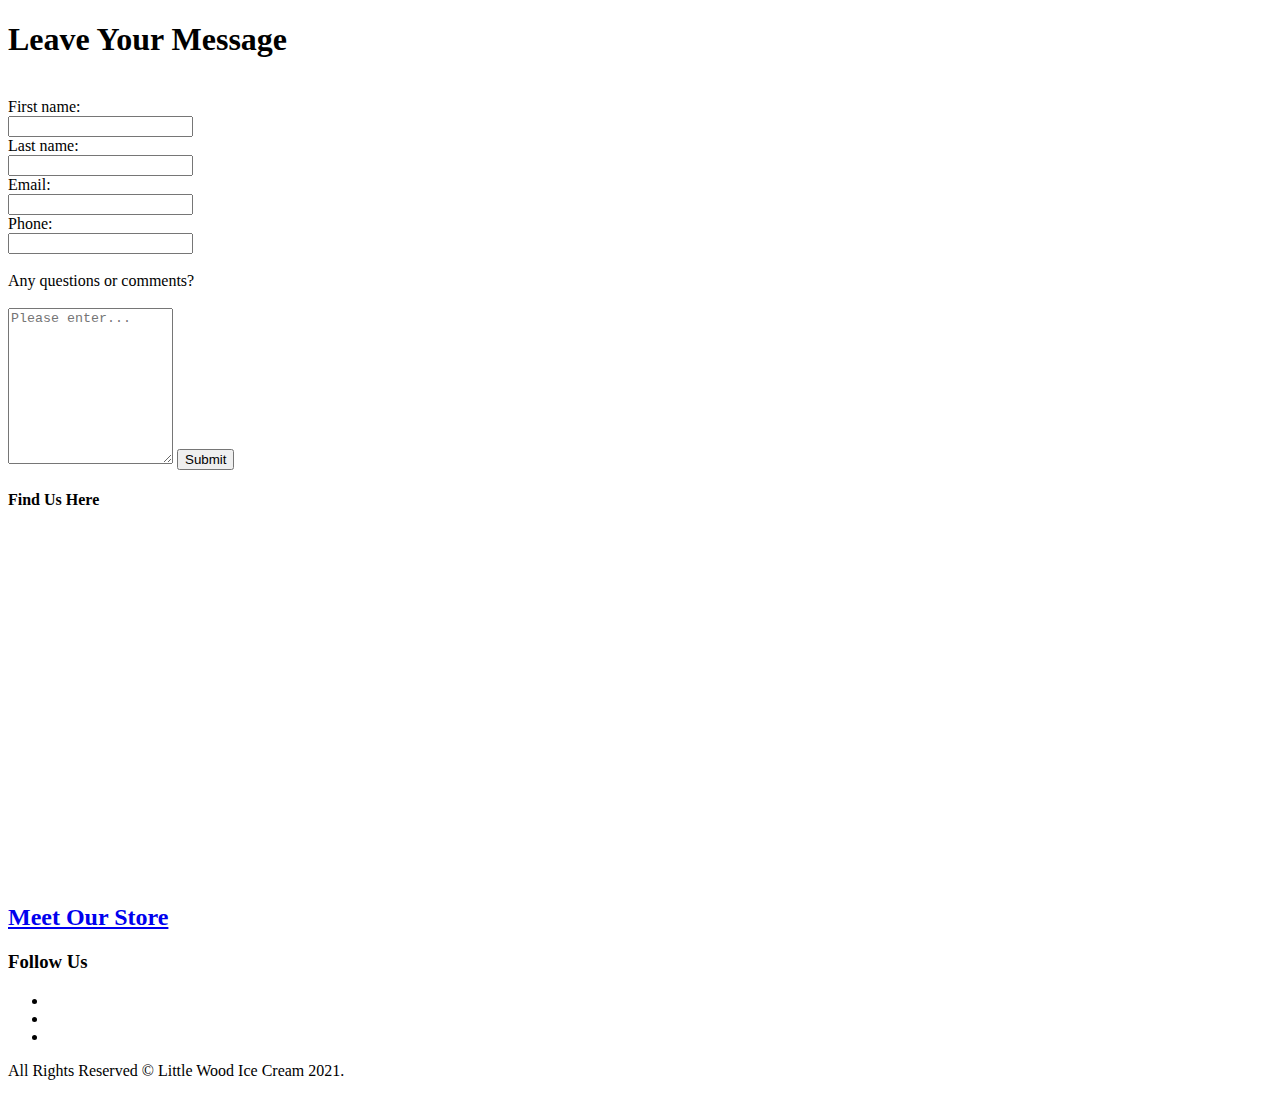
==== html/contact.html @ 94044df5 "adds image" ====
<!DOCTYPE html>
<html lang="en">
<head>
    <meta charset="UTF-8">
    <meta http-equiv="X-UA-Compatible" content="IE=edge">
    <meta name="viewport" content="width=device-width, initial-scale=1.0">
    <title>Contact</title>
     <!-- font -->
  <link rel="preconnect" href="https://fonts.googleapis.com">
  <link rel="preconnect" href="https://fonts.gstatic.com" crossorigin>
  <link href="https://fonts.googleapis.com/css2?family=Lato&display=swap" rel="stylesheet">
   <!-- css -->
  <link rel="stylesheet" href="css/main.css">
</head>
<body>
    <header>

    </header>
    <!-- form -->
	<main class="contactpage">
		<form>
			<section class="header">
				<h1>Leave Your Message</h1>
			</section>
			<!-- personal infomation -->
			<section class="basics"><br>
				<label for="fname">First name:</label><br>
				<input type="text" id="fname" name="fname"><br>
				<label for="lname">Last name:</label><br>
				<input type="text" id="lname" name="lname">
				<br><label for="email">Email:</label><br>
				<input type="text" id="email" name="email"><br>
				<label for="phone">Phone:</label><br>
				<input type="tel" id="phone" name="phone">
			</section>
			
			<br><label for="question">Any questions or comments?</label><br><br>
			<textarea id="question" name="question" cols="18" rows="10" placeholder="Please enter..."></textarea>
			<!-- button -->
            <input type="submit" class="submit">
        </main>

        <article class="googlemap">
            <!-- google map-->
            <section class="maps">
                <h4>Find Us Here</h4>
                <iframe src="https://www.google.com/maps/embed?pb=!1m18!1m12!1m3!1d22429.974151896025!2d-75.77190982255873!3d45.35392383670256!2m3!1f0!2f0!3f0!3m2!1i1024!2i768!4f13.1!3m3!1m2!1s0x4cce07191b4a27ad%3A0xc49d2400f64d7095!2sAlgonquin%20College%20-%20Horticulture%20Gardens!5e0!3m2!1sen!2ssg!4v1629187533747!5m2!1sen!2ssg" width="300" height="350" style="border:0;" allowfullscreen="" loading="lazy"></iframe>
            </section>
        <!-- social media -->
        <section class="social">
			<a href="tel:111-222-3333">
				<h2>Meet Our Store</h2>
			</a>
			<h3>Follow Us</h3>
			<ul>
                <li>
                  <a href="#">
                    <i class="im im-instagram"></i>
                  </a>
                </li>
                <li>
                  <a href="#">
                    <i class="im im-facebook"></i>
                  </a>
                </li>
                <li>
                  <a href="#">
                    <i class="im im-wechat"></i>
                  </a>
                </li>
              </ul>

		</section>

		
	</article>

	<footer>
		<p>All Rights Reserved &copy; Little Wood Ice Cream 2021.</p>
	</footer>

</body>
</html>
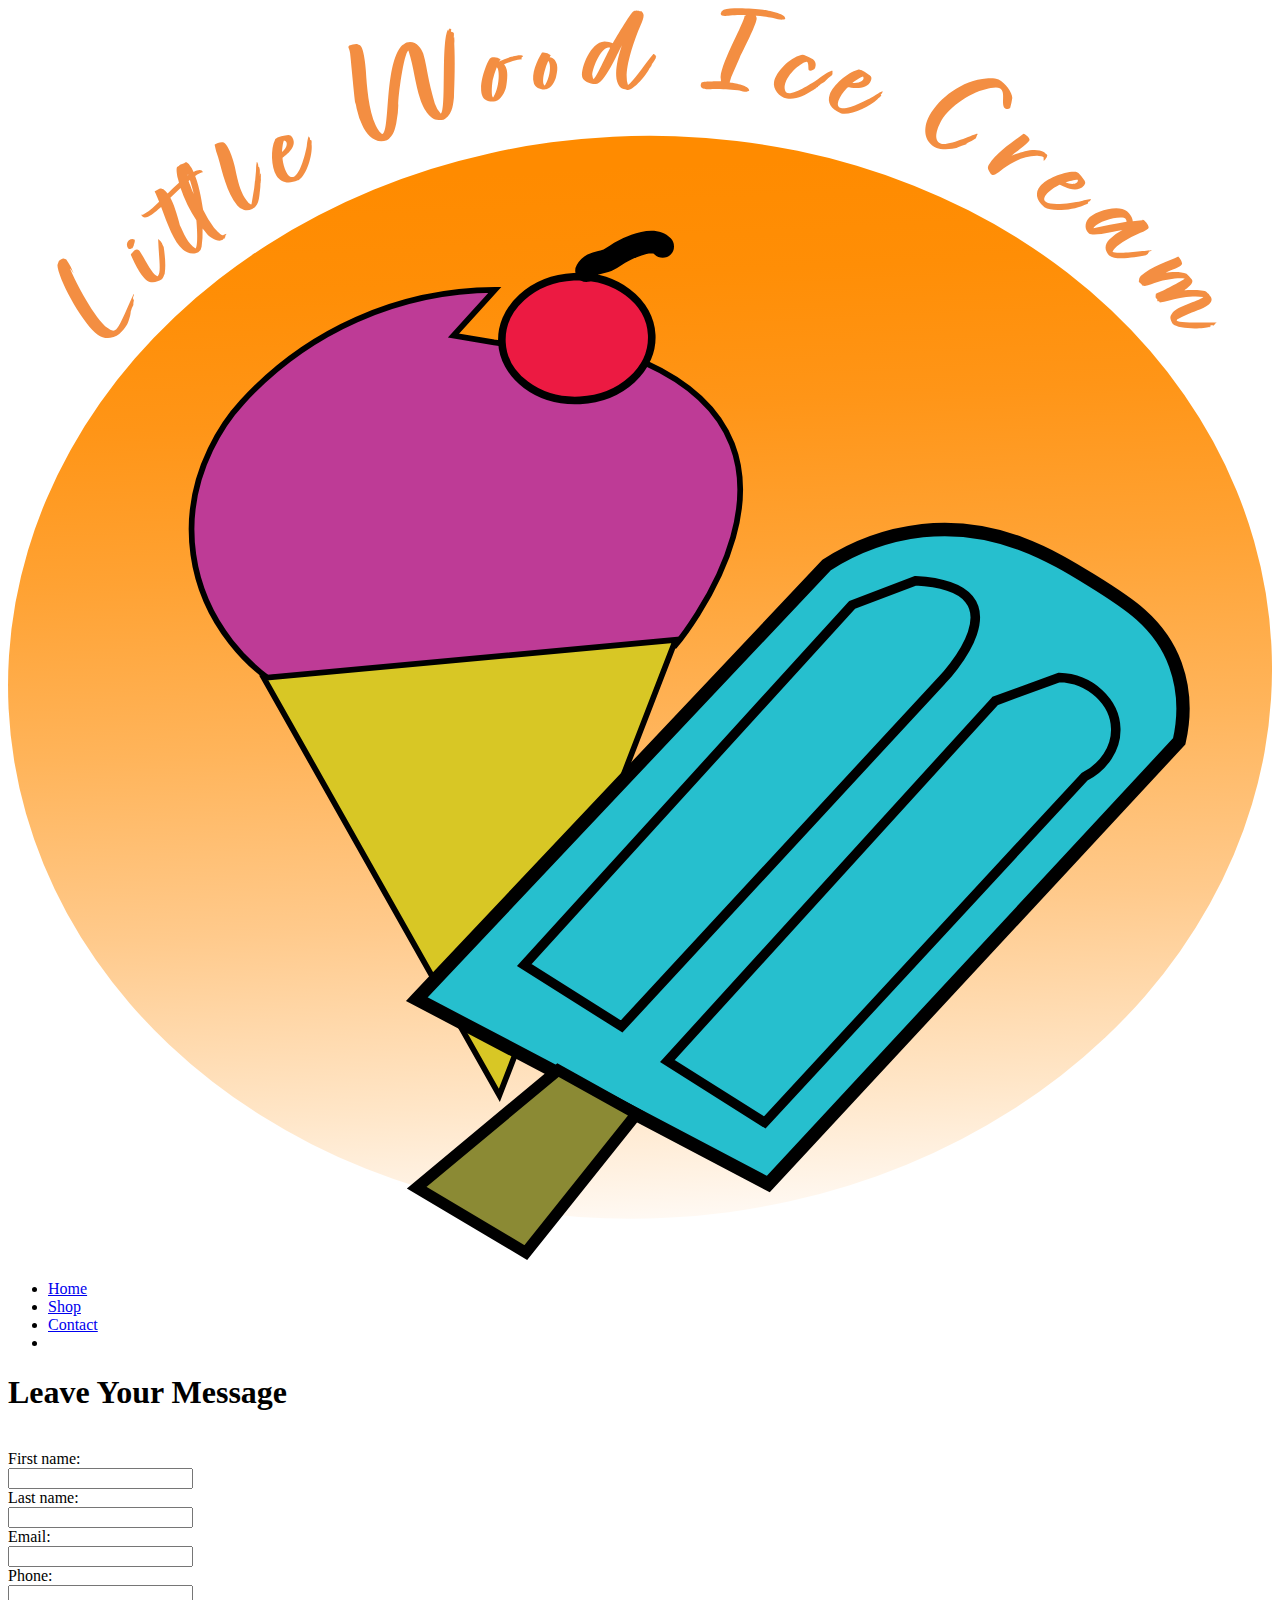
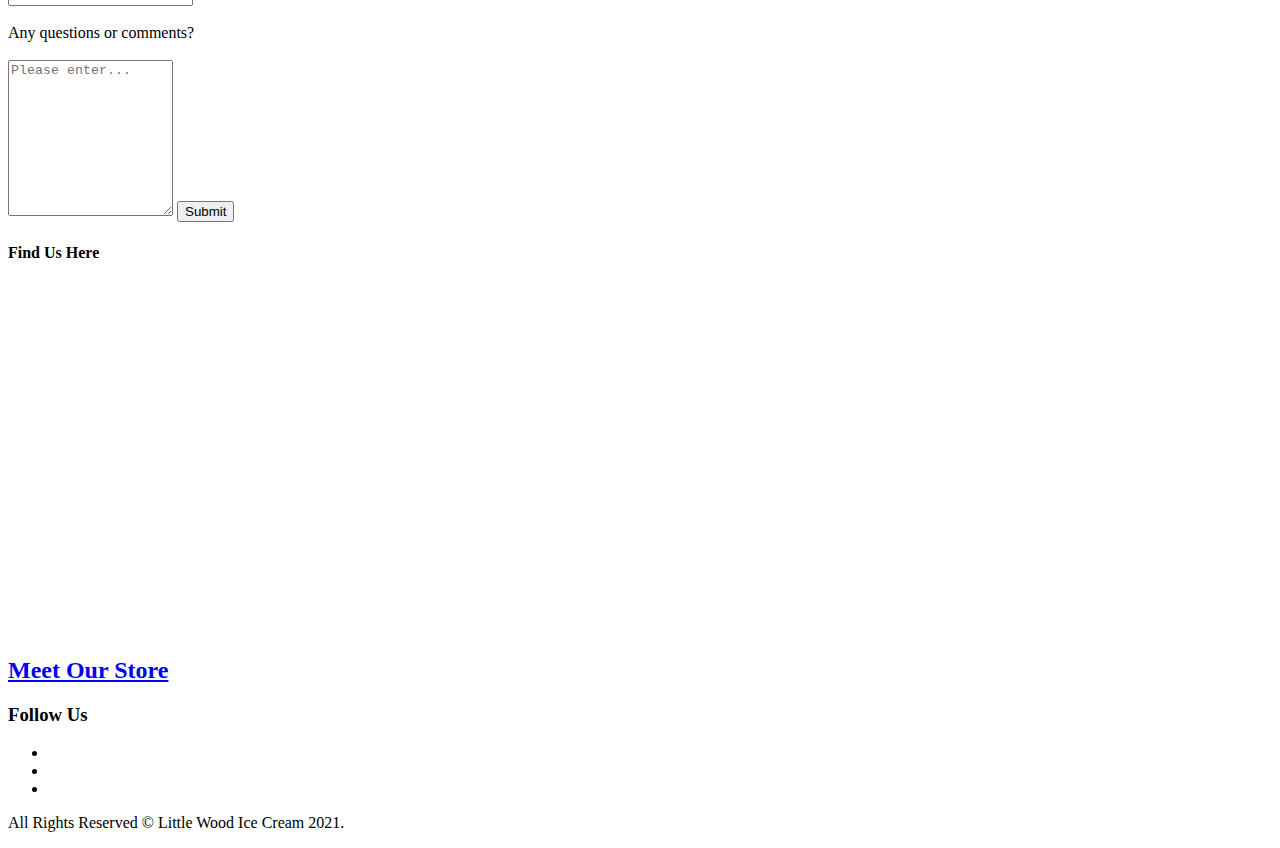
==== commit b54e5158: "finish home" ====
--- a/html/contact.html
+++ b/html/contact.html
@@ -13,8 +13,21 @@
   <link rel="stylesheet" href="css/main.css">
 </head>
 <body>
-    <header>
-
+    <!-- header -->
+    <header class="headerstyle">
+        <section class="headerback">
+            <nav class="navigation">
+                <img class="logo" src="../logo.svg" alt="logo">
+                <ul class="list">
+                  <li class="home"><a href="../index.html">Home</a></li>
+                  <li class="shop"><a href="./shop.html">Shop</li>
+                  <li><a href="./contact.html">Contact</a></li> 
+                  <li class="search">
+                    <a href="#"><i class="im im-magnifier" style="color:#F0EEEB;"></i></a>     
+                </li>  
+                </ul>
+              </nav>
+        </section>
     </header>
     <!-- form -->
 	<main class="contactpage">
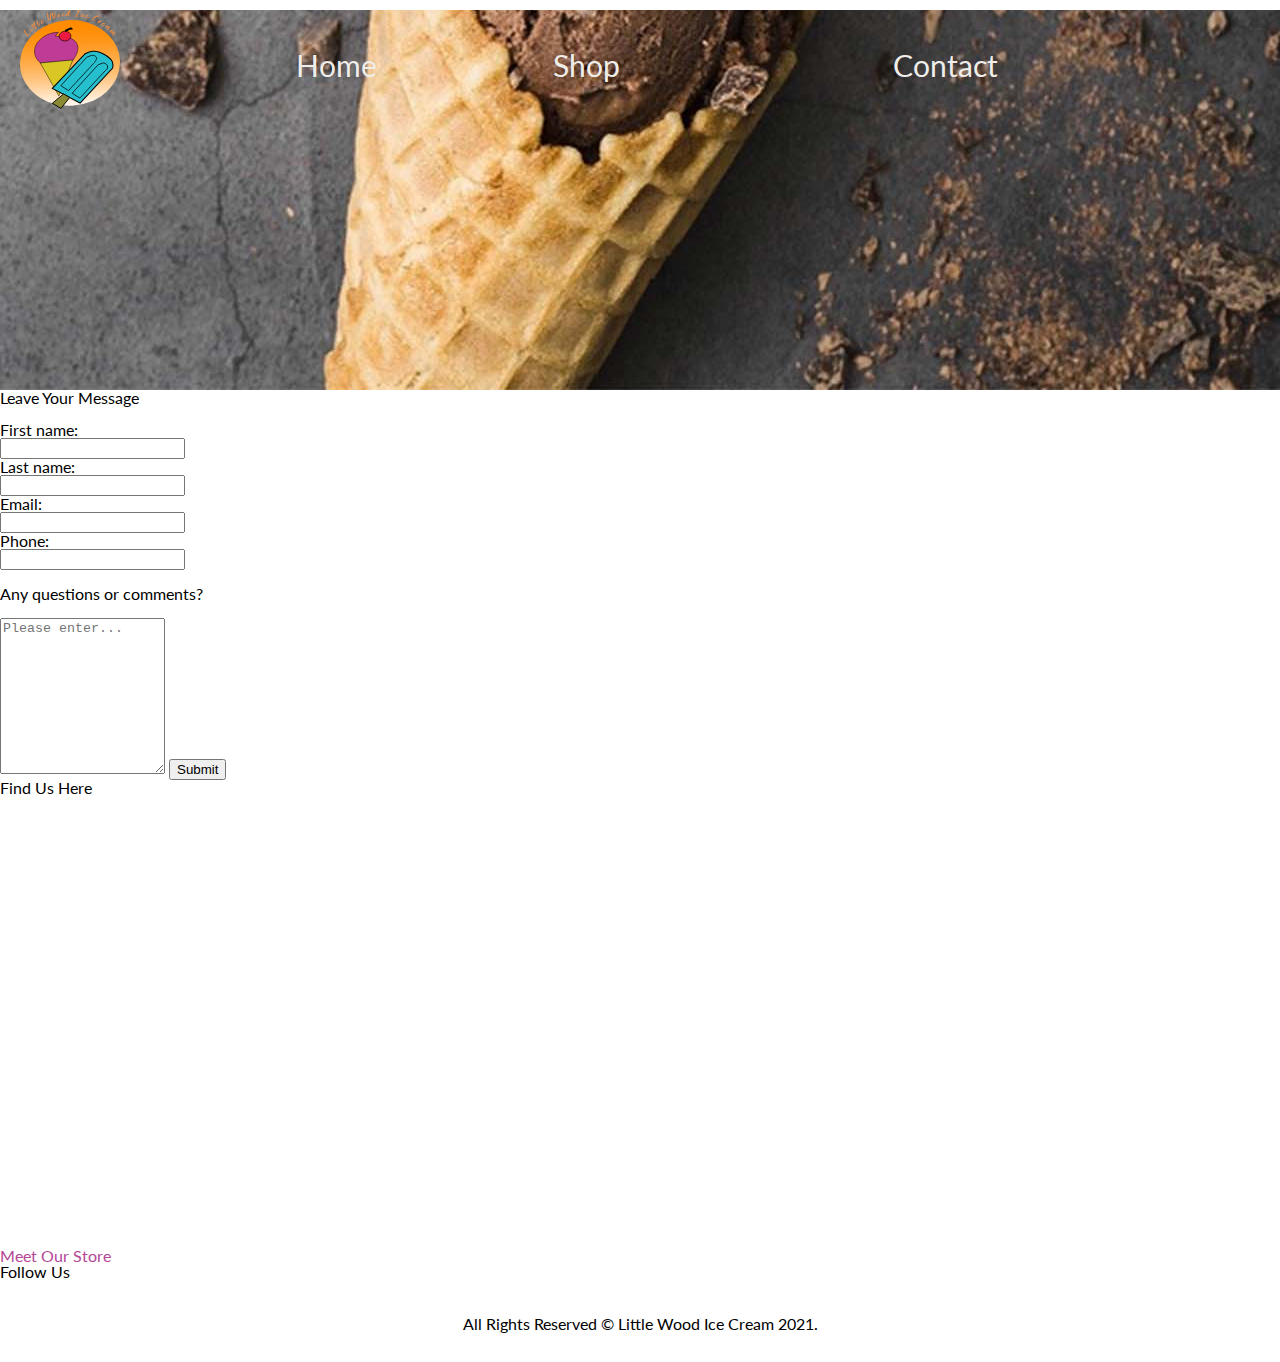
==== commit 053b9744: "adds shop css" ====
--- a/html/contact.html
+++ b/html/contact.html
@@ -10,7 +10,7 @@
   <link rel="preconnect" href="https://fonts.gstatic.com" crossorigin>
   <link href="https://fonts.googleapis.com/css2?family=Lato&display=swap" rel="stylesheet">
    <!-- css -->
-  <link rel="stylesheet" href="css/main.css">
+  <link rel="stylesheet" href="../css/main.css">
 </head>
 <body>
     <!-- header -->
@@ -57,31 +57,31 @@
             <!-- google map-->
             <section class="maps">
                 <h4>Find Us Here</h4>
-                <iframe src="https://www.google.com/maps/embed?pb=!1m18!1m12!1m3!1d22429.974151896025!2d-75.77190982255873!3d45.35392383670256!2m3!1f0!2f0!3f0!3m2!1i1024!2i768!4f13.1!3m3!1m2!1s0x4cce07191b4a27ad%3A0xc49d2400f64d7095!2sAlgonquin%20College%20-%20Horticulture%20Gardens!5e0!3m2!1sen!2ssg!4v1629187533747!5m2!1sen!2ssg" width="300" height="350" style="border:0;" allowfullscreen="" loading="lazy"></iframe>
+                <iframe src="https://www.google.com/maps/embed?pb=!1m18!1m12!1m3!1d2804.1056334628956!2d-75.75331064906827!3d45.34667987899723!2m3!1f0!2f0!3f0!3m2!1i1024!2i768!4f13.1!3m3!1m2!1s0x4cce071ba29d6f6f%3A0x86ee1a78c155e27f!2s189%20Withrow%20Ave%2C%20Nepean%2C%20ON%20K2G%203N6%2C%20Canada!5e0!3m2!1sen!2ssg!4v1636314665995!5m2!1sen!2ssg" width="450" height="450" style="border:0;" allowfullscreen="" loading="lazy"></iframe>
             </section>
         <!-- social media -->
         <section class="social">
 			<a href="tel:111-222-3333">
 				<h2>Meet Our Store</h2>
 			</a>
-			<h3>Follow Us</h3>
-			<ul>
-                <li>
-                  <a href="#">
-                    <i class="im im-instagram"></i>
-                  </a>
-                </li>
-                <li>
-                  <a href="#">
-                    <i class="im im-facebook"></i>
-                  </a>
-                </li>
-                <li>
-                  <a href="#">
-                    <i class="im im-wechat"></i>
-                  </a>
-                </li>
-              </ul>
+      <h3 class="followus">Follow Us</h3>
+      <ul class="socialicon">
+          <li>
+            <a href="#">
+              <i class="im im-instagram"></i>
+            </a>
+          </li>
+          <li>
+            <a href="#">
+              <i class="im im-facebook"></i>
+            </a>
+          </li>
+          <li>
+            <a href="#">
+              <i class="im im-wechat"></i>
+            </a>
+          </li>
+        </ul>
 
 		</section>
 
--- a/css/main.css
+++ b/css/main.css
@@ -0,0 +1,462 @@
+/* reset css */
+html, body, div, span, applet, object, iframe,
+h1, h2, h3, h4, h5, h6, p, blockquote, pre,
+a, abbr, acronym, address, big, cite, code,
+del, dfn, em, img, ins, kbd, q, s, samp,
+small, strike, strong, sub, sup, tt, var,
+b, u, i, center,
+dl, dt, dd, ol, ul, li,
+fieldset, form, label, legend,
+table, caption, tbody, tfoot, thead, tr, th, td,
+article, aside, canvas, details, embed, 
+figure, figcaption, footer, header, hgroup, 
+menu, nav, output, ruby, section, summary,
+time, mark, audio, video {
+	margin: 0;
+	padding: 0;
+	border: 0;
+	font-size: 100%;
+	font: inherit;
+	vertical-align: baseline;
+}
+/* HTML5 display-role reset for older browsers */
+article, aside, details, figcaption, figure, 
+footer, header, hgroup, menu, nav, section {
+	display: block;
+}
+body {
+	line-height: 1;
+}
+ol, ul {
+	list-style: none;
+}
+blockquote, q {
+	quotes: none;
+}
+blockquote:before, blockquote:after,
+q:before, q:after {
+	content: '';
+	content: none;
+}
+table {
+	border-collapse: collapse;
+	border-spacing: 0;
+}
+
+/* Color Scheme:
+dark:#B44596，
+light:#CC40AE
+white:#F0EEEB
+
+
+/* content font */
+body{
+    font-family: 'Lato', sans-serif;
+}
+/* mobile screen */
+@media screen and (max-width: 720px){
+header {
+        position: relative;
+}
+.headerback{
+    margin:0 auto;   
+    background-image: url(../images/back720.jpg);
+    background-position: bottom;
+    width: 90%;
+    max-width: 100%;
+    padding: 10px;
+    height: 450px;
+    text-align: center;
+}
+.logo{
+    width: 90px;
+    margin: 0 20px 0 10px ;
+}
+.navigation,
+.navigation.logo,
+.navigation .list,
+.navigation li{
+	display: flex;
+    justify-content: space-evenly;	
+}
+.list a{   
+    color: #F0EEEB;
+    padding-left: 15px;
+    font-size: 20px;
+    text-decoration: none;
+}
+.shop,
+.search{
+    padding-left: 30px;   
+}
+.list{
+    margin: 50px 10px 0 10px;
+}
+.navigation{
+    margin: 10px;
+}
+
+.delicious{
+    color: #F0EEEB;
+    margin: 50px 10px 0 10px;
+}
+.delicious h4{
+    margin-bottom: 15px;
+    font-size: 25px;
+}
+.delicious h2{
+    font-size: 30px;
+    color: #B44596;
+    margin-bottom: 15px;
+}
+.order{
+    background-color:#B44596 ;
+    border-radius: 97%;
+    color: #F0EEEB;
+    margin: 15px 10px 10px 300px;
+}
+.products h4{
+    font-size: 15px;
+    padding: 10px 10px 0 10px;
+}
+.products p{
+    font-size: 11px;
+    padding: 10px;
+}
+.products{
+    margin: 15px 10px 0 10px;   
+    background-color: #F0EEEB;
+    opacity: 0.5;
+    color: black;
+    display: flex;
+}
+
+/* container */
+.container{
+    margin: 20px;
+    text-align: center;
+}
+.only h2,
+.activities h2{
+    font-size: 30px;
+    color: #B44596;  
+}
+.line{
+    height: 2px;
+    background-color: #B44596;
+    margin-top: 10px;       
+}
+.flavor p{
+    margin: 10px;
+}
+.purplephoto,
+.matchaphoto,
+.chocolatephoto,
+.strawberryphoto,
+.teaphoto,
+.totephoto{
+    height: 260px;
+    width: 100%;
+    margin-top: 15px;
+}
+.activities button{
+    background-color:#B44596 ;
+    border-radius: 97%;
+    color: #F0EEEB;
+    margin: 10px;
+}
+.activities{
+    text-align: center;
+}
+/* footer info */
+/* hidden maps in screen max-width 720px */
+.footerinfo{
+    margin: 20px 20px 5px 20px;
+    text-align: center;
+}
+.maps{
+    display: none;
+}
+.social{
+    text-align: center;
+}
+.social h3{
+    border:1px solid #CC40AE;
+    padding: 10px;
+    width:120px;
+    margin:0 auto;
+}
+.social p{
+    margin-top: 20px;
+    margin-bottom: 20px;
+}
+.social a,
+.follow {
+	color: #B44596;
+    text-decoration: none;
+    font-size: 25px;
+    text-align: center;
+}
+.follow{
+    margin-bottom: 10px;
+}
+.socialicon{
+    display: flex; 
+    justify-content: space-evenly;
+    margin-top: 20px;
+}
+/* footer */
+footer {
+	display: block;
+	position: relative;
+    background-color: #CC40AE;
+    padding: 20px;
+    color: #F0EEEB;
+}
+footer p{
+    text-align: center;
+}
+/******************
+shop page
+*******************/
+.headerpicture{
+    margin:0 auto;   
+    background-image: url(../images/ice-960.jpg);
+    background-position: bottom;
+    width: 90%;
+    max-width: 100%;
+    padding: 10px;
+    height: 150px;
+    text-align: center;
+}
+.shop-menu{
+    margin: 20px;
+    text-align: center;
+}
+.purplephoto1,
+.matchaphoto1,
+.chocolatephoto1,
+.strawberryphoto1,
+.teaphoto1,
+.totephoto1{
+    height: 220px;
+    width: 100%;
+    margin-top: 15px;
+    border-radius:50%;
+}
+.menu {
+	display: flex;
+	flex-wrap: wrap;
+	justify-content: space-evenly;
+}
+.menu-item {
+	flex-basis: 50%;
+	margin-bottom: 5px;
+    margin-right:10px ;
+	padding-bottom: 5px;
+	border-bottom: 1px solid #B44596;
+    text-align: center;
+}
+.menu-title h4{
+    font-size: 25px;
+    color: #B44596;
+    border: solid 1px #CC40AE;
+    padding: 10px;
+    letter-spacing: 1px;
+    margin-top: 5px;
+}
+.contactsheet h2{
+    padding: 10px;
+    border: solid 1px #CC40AE;
+    margin: 0 auto;
+    width:150px;
+}
+.followus{
+    display: none;
+}
+
+
+
+}
+
+/* desktop screen */
+@media screen and (min-width: 720px){
+header {
+        position: relative;
+}
+body{
+    max-width: 1400px;
+}
+.navigation{
+    margin: 10px;
+}
+.logo{
+    width: 100px;
+    margin: 0 40px 0 10px;
+    float:left;
+}
+.headerback{
+    margin:0 auto;   
+    background-image: url(../images/back1440.jpg);
+    background-position: bottom;
+    width: 100%;
+    max-width: 100%; 
+    height: 380px;
+    text-align: center;
+}
+.list,
+.navigation li{
+	display: flex;
+    justify-content: space-evenly;	  
+}
+.list{
+    padding-top: 40px;
+}
+.shop{
+    padding-left: 40px;
+}
+.list a{   
+    color: #F0EEEB;
+    font-size: 30px;
+    text-decoration: none;
+}
+.delicious{
+    color: #F0EEEB;
+    margin: 55px 10px 0 10px;
+}
+.delicious h4{
+    margin-bottom: 15px;
+    font-size: 20px;
+}
+.delicious h2{
+    font-size: 45px;
+    color: #B44596;
+    margin-bottom: 15px;
+}
+.order{
+    background-color:#B44596 ;
+    border-radius: 97%;
+    color: #F0EEEB;
+    margin: 15px 10px 10px 500px;
+}
+.products h4{
+    font-size: 20px;
+    padding: 10px 10px 0 10px;
+}
+.products p{
+    font-size: 10px;
+    padding: 5px;
+}
+.products{
+    margin: 10px 0 0 0;   
+    background-color: #F0EEEB;
+    opacity: 0.5;
+    color: black;
+    display: flex;
+    justify-content: space-evenly;
+}
+/* container */
+.container{
+    margin: 30px;
+    text-align: center;
+}
+.purplephoto,
+.matchaphoto,
+.chocolatephoto,
+.strawberryphoto,
+.teaphoto,
+.totephoto{
+    height: 220px;
+    max-width: 400px;
+    width: 95%;
+}
+.flavor{
+    margin:20px 0 20px 0;
+    display: grid;
+    grid-template-columns: repeat(3, 1fr);
+    grid-row-gap: 20px;
+    grid-column-gap: 20px;
+
+}
+.only h2,
+.activities h2{
+    font-size: 40px;
+    color: #B44596;  
+}
+.line{
+    height: 2px;
+    background-color: #B44596;
+    margin-top: 10px;       
+}
+.flavor p{
+    margin: 10px;
+}
+/* activities */
+.creamsocial,
+.creamery{
+    height:500px;
+}
+.activity{
+    margin: 10px;
+    display: flex;
+    flex-direction: row;
+    flex-wrap: nowrap;
+    justify-content: space-evenly;
+}
+.activity button{
+    margin: 10px;
+    background-color:#B44596 ;
+    border-radius: 97%;
+    color: #F0EEEB;
+}
+/* location */
+.footerinfo{
+    margin: 30px;
+    text-align: center;
+}
+.maps h2{
+    color: #B44596;
+    font-size: 30px;
+    margin-bottom: 15px;
+}
+.footerinfo{
+    display: grid;
+    grid-template-columns: repeat(2, 1fr);
+    grid-row-gap: 20px;
+    grid-column-gap: 20px;
+}
+.contact h3{
+    color: #B44596;
+    font-size: 30px;
+    margin: 120px 0 30px 0;
+}
+.social a{
+    text-decoration: none;
+    color: #B44596;
+}
+.social p{
+    font-size: 20px;
+    padding-bottom: 40px;
+}
+.follow{
+    color: #B44596;
+    font-size: 30px;
+    margin-top: 25px;
+    margin-bottom: 25px;
+}
+
+.socialicon{
+    display: flex; 
+    justify-content: space-evenly;
+    padding: 10px;
+}
+.socialicon a{
+    margin: 20px 30px 0 0;
+}
+footer p{
+	position: relative;
+    text-align: center;
+    margin-bottom: 30px;
+}
+}
+
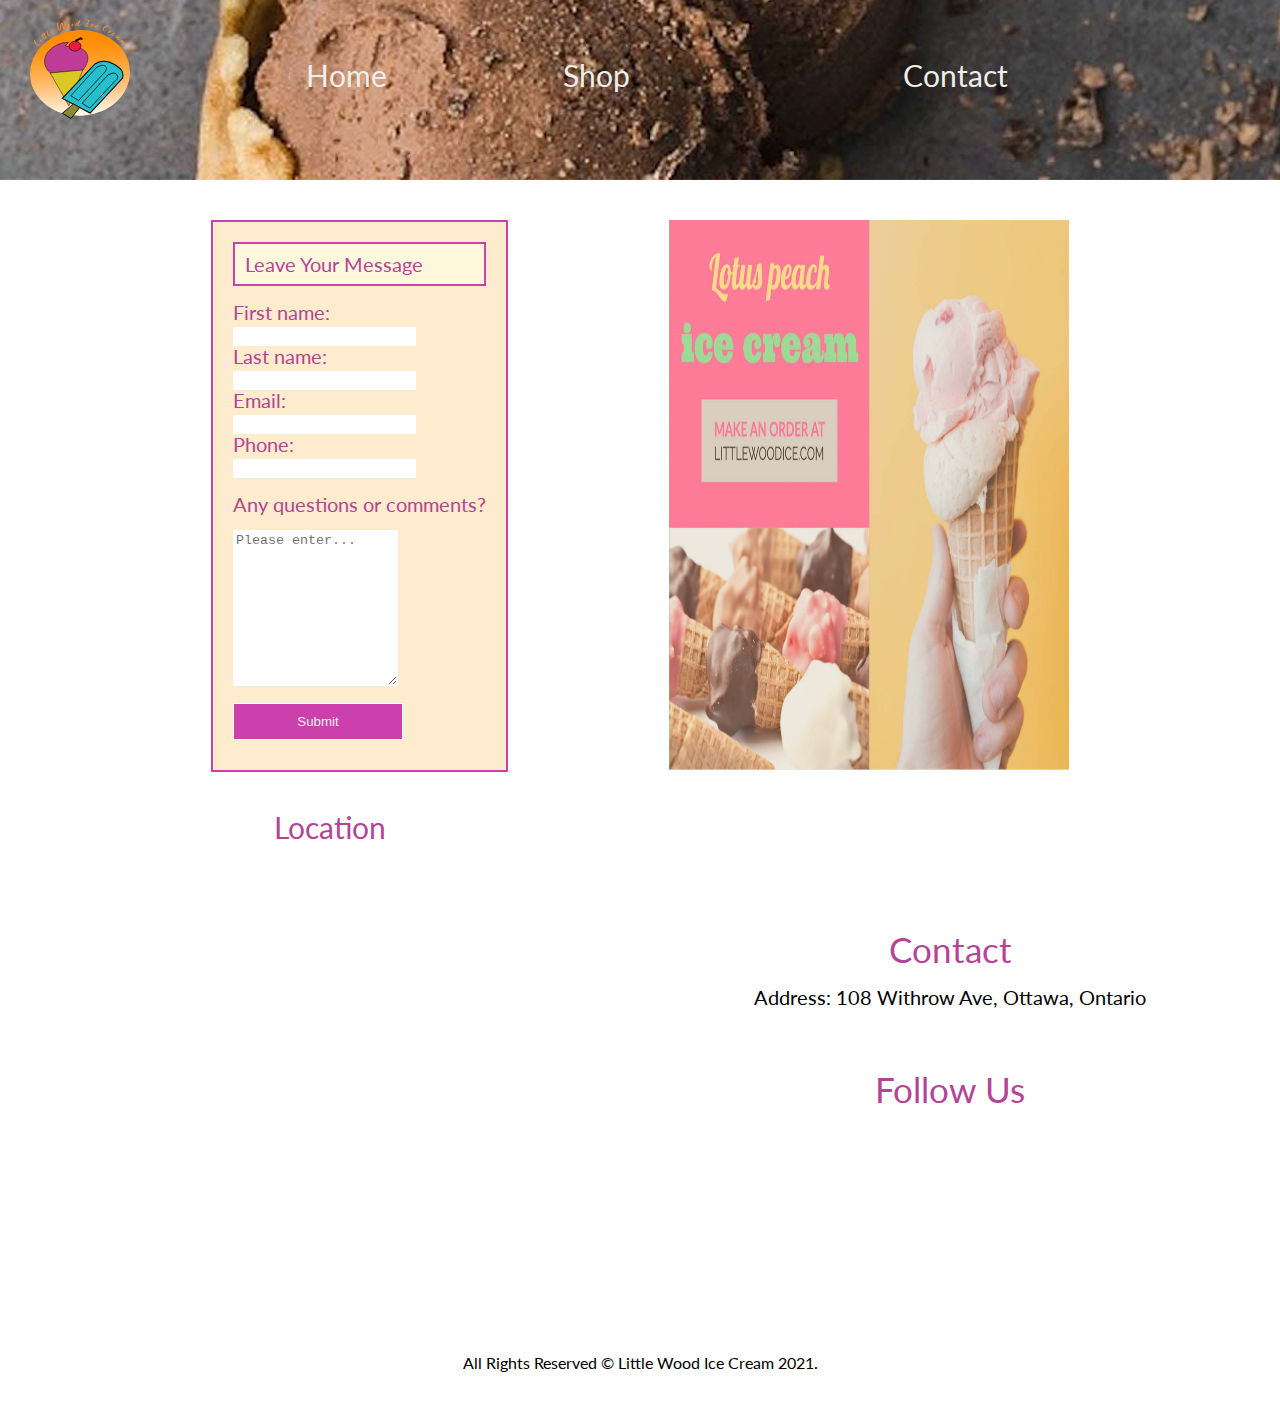
==== commit 3354c665: "finish code" ====
--- a/html/contact.html
+++ b/html/contact.html
@@ -5,6 +5,8 @@
     <meta http-equiv="X-UA-Compatible" content="IE=edge">
     <meta name="viewport" content="width=device-width, initial-scale=1.0">
     <title>Contact</title>
+      <!--Icon font-->
+   <link rel="stylesheet" href="https://cdn.iconmonstr.com/1.3.0/css/iconmonstr-iconic-font.min.css">
      <!-- font -->
   <link rel="preconnect" href="https://fonts.googleapis.com">
   <link rel="preconnect" href="https://fonts.gstatic.com" crossorigin>
@@ -15,78 +17,95 @@
 <body>
     <!-- header -->
     <header class="headerstyle">
-        <section class="headerback">
-            <nav class="navigation">
-                <img class="logo" src="../logo.svg" alt="logo">
-                <ul class="list">
-                  <li class="home"><a href="../index.html">Home</a></li>
-                  <li class="shop"><a href="./shop.html">Shop</li>
-                  <li><a href="./contact.html">Contact</a></li> 
-                  <li class="search">
-                    <a href="#"><i class="im im-magnifier" style="color:#F0EEEB;"></i></a>     
-                </li>  
-                </ul>
-              </nav>
-        </section>
-    </header>
+      <section class="headerpicture">
+      <nav class="navigation">
+          <img class="logo" src="../logo.svg" alt="logo">
+          <ul class="list">
+            <li class="home"><a href="../index.html">Home</a></li>
+            <li class="shop"><a href="./shop.html">Shop</li>
+            <li><a href="./contact.html">Contact</a></li> 
+            <li class="search">
+              <a href="#"><i class="im im-magnifier" style="color:#F0EEEB;"></i></a>     
+          </li>  
+          </ul>
+        </nav>
+      </section>
+  </header>
     <!-- form -->
 	<main class="contactpage">
-		<form>
-			<section class="header">
-				<h1>Leave Your Message</h1>
-			</section>
-			<!-- personal infomation -->
-			<section class="basics"><br>
-				<label for="fname">First name:</label><br>
-				<input type="text" id="fname" name="fname"><br>
-				<label for="lname">Last name:</label><br>
-				<input type="text" id="lname" name="lname">
-				<br><label for="email">Email:</label><br>
-				<input type="text" id="email" name="email"><br>
-				<label for="phone">Phone:</label><br>
-				<input type="tel" id="phone" name="phone">
-			</section>
-			
-			<br><label for="question">Any questions or comments?</label><br><br>
-			<textarea id="question" name="question" cols="18" rows="10" placeholder="Please enter..."></textarea>
-			<!-- button -->
-            <input type="submit" class="submit">
+    <div class="contactform">
+      <form>
+        <section>
+          <h1>Leave Your Message</h1>
+        </section>
+        <!-- personal infomation -->
+        <section class="basics"><br>
+          <label for="fname">First name:</label><br>
+          <input type="text" id="fname" name="fname"><br>
+          <label for="lname">Last name:</label><br>
+          <input type="text" id="lname" name="lname">
+          <br><label for="email">Email:</label><br>
+          <input type="text" id="email" name="email"><br>
+          <label for="phone">Phone:</label><br>
+          <input type="tel" id="phone" name="phone">
+        </section>
+        
+        <br><label for="question">Any questions or comments?</label><br><br>
+        <textarea id="question" name="question" cols="18" rows="10" placeholder="Please enter..."></textarea><br>
+        <!-- button -->
+              <input type="submit" class="submit">
+      </form>
+    </div>
+    <div>
+      <picture>
+        <!--  responsive image -->
+        <source srcset="../images/luto1920.jpg"
+                 media="(min-width: 720px)">
+                   
+          <source srcset="../images/luto960.jpg"
+                  media="(max-width:719px)">   
+  
+          <img class="lutophoto" src="../images/luto.jpg" alt="luto ice">
+             </picture>
+    </div>
         </main>
 
-        <article class="googlemap">
-            <!-- google map-->
-            <section class="maps">
-                <h4>Find Us Here</h4>
-                <iframe src="https://www.google.com/maps/embed?pb=!1m18!1m12!1m3!1d2804.1056334628956!2d-75.75331064906827!3d45.34667987899723!2m3!1f0!2f0!3f0!3m2!1i1024!2i768!4f13.1!3m3!1m2!1s0x4cce071ba29d6f6f%3A0x86ee1a78c155e27f!2s189%20Withrow%20Ave%2C%20Nepean%2C%20ON%20K2G%203N6%2C%20Canada!5e0!3m2!1sen!2ssg!4v1636314665995!5m2!1sen!2ssg" width="450" height="450" style="border:0;" allowfullscreen="" loading="lazy"></iframe>
-            </section>
-        <!-- social media -->
-        <section class="social">
-			<a href="tel:111-222-3333">
-				<h2>Meet Our Store</h2>
-			</a>
-      <h3 class="followus">Follow Us</h3>
-      <ul class="socialicon">
-          <li>
-            <a href="#">
-              <i class="im im-instagram"></i>
+        <article class="footerinfo" id="footerinfo">
+          <!-- Google Map-->
+          <div class="maps">
+            <h2>Location</h2>
+            <iframe src="https://www.google.com/maps/embed?pb=!1m18!1m12!1m3!1d2804.1056334628956!2d-75.75331064906827!3d45.34667987899723!2m3!1f0!2f0!3f0!3m2!1i1024!2i768!4f13.1!3m3!1m2!1s0x4cce071ba29d6f6f%3A0x86ee1a78c155e27f!2s189%20Withrow%20Ave%2C%20Nepean%2C%20ON%20K2G%203N6%2C%20Canada!5e0!3m2!1sen!2ssg!4v1636314665995!5m2!1sen!2ssg" width="450" height="450" style="border:0;" allowfullscreen="" loading="lazy"></iframe>
+          </div>
+        
+          <!-- Social Media-->
+          <div class="social">
+            <a class="contact" href="#">
+              <h3>Contact</h3>
             </a>
-          </li>
-          <li>
-            <a href="#">
-              <i class="im im-facebook"></i>
-            </a>
-          </li>
-          <li>
-            <a href="#">
-              <i class="im im-wechat"></i>
-            </a>
-          </li>
-        </ul>
-
-		</section>
-
-		
-	</article>
+            <p>Address: 108 Withrow Ave, Ottawa, Ontario</p>
+        
+            <h3 class="follow">Follow Us</h3>
+            <ul class="socialicon">
+              <li>
+                <a href="#">
+                  <i class="im im-instagram"></i>
+                </a>
+              </li>
+              <li>
+                <a href="#">
+                  <i class="im im-facebook"></i>
+                </a>
+              </li>
+              <li>
+                <a href="#">
+                  <i class="im im-wechat"></i>
+                </a>
+              </li>
+            </ul>
+        
+          </div>
+        </article>
+        <br>
 
 	<footer>
 		<p>All Rights Reserved &copy; Little Wood Ice Cream 2021.</p>
--- a/css/main.css
+++ b/css/main.css
@@ -265,18 +265,56 @@
     letter-spacing: 1px;
     margin-top: 5px;
 }
-.contactsheet h2{
-    padding: 10px;
-    border: solid 1px #CC40AE;
-    margin: 0 auto;
-    width:150px;
-}
 .followus{
     display: none;
 }
-
-
-
+.social{
+    margin-bottom: 20px;
+}
+/******************
+contact page
+*******************/
+.contactpage{
+    margin: 20px;
+    text-align: center;
+}
+.lutophoto{
+    height: 350px;
+    width: 100%;
+    margin-top: 15px;
+    
+}
+form{
+    background-color: blanchedalmond;
+    color: #B44596;
+    border: solid 1px #CC40AE ;
+
+}
+.contactform h1{
+    margin: 10px;
+    padding: 10px;
+    border: solid 2px #CC40AE;
+    background-color: cornsilk;
+    font-size: 20px;
+}
+.submit{
+    margin-top: 10px;
+    margin-bottom: 10px;
+    background-color: #CC40AE;
+    padding: 10px;
+    color: #F0EEEB;
+    width: 170px;
+}
+.contactform label{
+    font-size: 20px;
+}
+.contactform input{
+    margin-top: 5px;
+    border: solid 1px white;    
+}
+textarea{
+    border: solid 1px white; 
+}
 }
 
 /* desktop screen */
@@ -458,5 +496,130 @@
     text-align: center;
     margin-bottom: 30px;
 }
-}
-
+/*********************
+shop page
+**********************/
+.headerpicture{
+    margin:0 auto;   
+    background-image: url(../images/ice1920.jpg);
+    background-position: bottom;
+    width: 100%;
+    max-width: 100%;
+    padding: 10px;
+    height: 160px;
+    text-align: center;
+}
+.shop-menu{
+    margin: 40px 20px 30px 20px;
+    text-align: center;
+}
+.menu-title h4{
+    font-size: 35px;
+    color: #B44596;
+    border: solid 1px #CC40AE;
+    padding: 15px;
+    letter-spacing: 1px;
+    width:700px;
+    margin: 0 auto;
+}
+.purplephoto1,
+.matchaphoto1,
+.chocolatephoto1,
+.strawberryphoto1,
+.teaphoto1,
+.totephoto1{
+    height: 280px;
+    width: 100%;
+    margin-top:30px;
+    border-radius:35%;
+
+}
+.menu {
+	display: grid;
+    grid-template-columns: repeat(2, 1fr);
+    grid-row-gap: 20px;
+    grid-column-gap: 20px;
+}
+.menu-item {
+	margin: 15px 35px 15px 35px;
+	padding-bottom: 15px;
+	border-bottom: 1px solid #B44596;
+    text-align: center;
+}
+.menu-item h4{
+    font-size: 25px;
+    color: #B44596;
+    padding-top: 15px;
+}
+.social{
+    text-align: center;
+    margin-bottom: 20px;
+}
+.social h3{
+    color: #B44596;
+    font-size: 35px;
+    margin-bottom: 20px;
+}
+.footerinfo{
+    text-align: center;
+}
+/**************************
+contact page
+***************/
+.contactpage{
+    margin: 40px 50px 30px 50px;
+    display: flex;
+    flex-direction: row;
+    flex-wrap: nowrap;
+    justify-content: space-evenly;
+    
+}
+.lutophoto{
+    height: 550px;
+    max-width: 400px;
+}
+
+form{
+    background-color: blanchedalmond;
+    color: #B44596;
+    border: solid 2px #CC40AE ;
+    padding: 20px;
+    max-width: 400px;
+    margin-bottom: 10px;
+
+}
+.contactform h1{
+    padding: 10px;
+    border: solid 2px #CC40AE;
+    background-color: cornsilk;
+    font-size: 20px;
+    text-align: left;
+    
+}
+.contactform label{
+    font-size: 20px;
+}
+.contactform input{
+    margin-top: 5px;
+    border: solid 1px white;
+}
+textarea{
+    border: solid 1px white; 
+    margin-bottom: 10px;
+}
+.submit{
+    margin-top: 10px;
+    margin-bottom: 10px;
+    background-color: #CC40AE;
+    padding: 10px;
+    color: #F0EEEB;
+    width: 170px;
+}
+
+
+
+
+
+
+}
+
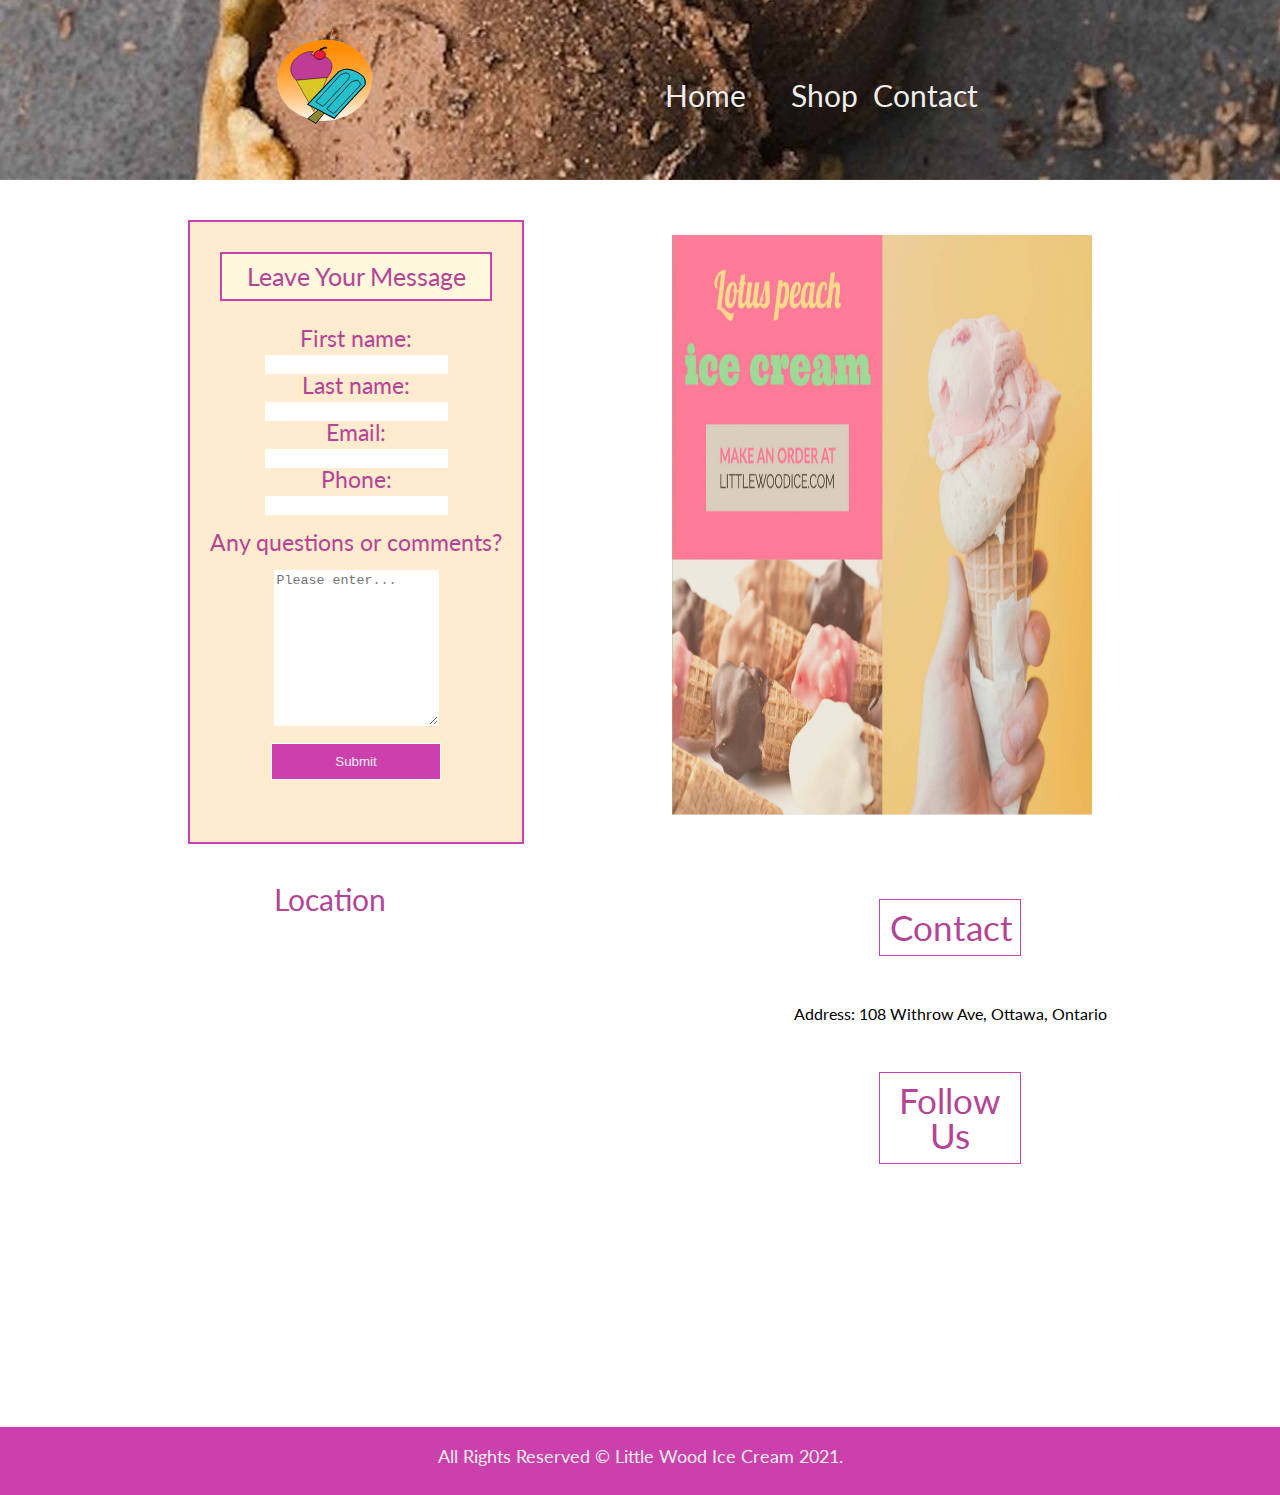
==== commit a7d92f3f: "change" ====
--- a/html/contact.html
+++ b/html/contact.html
@@ -17,19 +17,19 @@
 <body>
     <!-- header -->
     <header class="headerstyle">
-      <section class="headerpicture">
+      <div class="headerpicture">
       <nav class="navigation">
           <img class="logo" src="../logo.svg" alt="logo">
           <ul class="list">
             <li class="home"><a href="../index.html">Home</a></li>
-            <li class="shop"><a href="./shop.html">Shop</li>
-            <li><a href="./contact.html">Contact</a></li> 
+            <li class="shop"><a href="shop.html">Shop</a></li>
+            <li><a href="../html/contact.html">Contact</a></li> 
             <li class="search">
               <a href="#"><i class="im im-magnifier" style="color:#F0EEEB;"></i></a>     
           </li>  
           </ul>
         </nav>
-      </section>
+      </div>
   </header>
     <!-- form -->
 	<main class="contactpage">
@@ -39,7 +39,7 @@
           <h1>Leave Your Message</h1>
         </section>
         <!-- personal infomation -->
-        <section class="basics"><br>
+        <div class="basics"><br>
           <label for="fname">First name:</label><br>
           <input type="text" id="fname" name="fname"><br>
           <label for="lname">Last name:</label><br>
@@ -48,7 +48,7 @@
           <input type="text" id="email" name="email"><br>
           <label for="phone">Phone:</label><br>
           <input type="tel" id="phone" name="phone">
-        </section>
+        </div>
         
         <br><label for="question">Any questions or comments?</label><br><br>
         <textarea id="question" name="question" cols="18" rows="10" placeholder="Please enter..."></textarea><br>
--- a/css/main.css
+++ b/css/main.css
@@ -53,23 +53,25 @@
 body{
     font-family: 'Lato', sans-serif;
 }
-/* mobile screen */
-@media screen and (max-width: 720px){
+/*************
+ mobile screen 
+ **************/
+@media only screen and (min-width: 480px) {
 header {
         position: relative;
 }
 .headerback{
     margin:0 auto;   
-    background-image: url(../images/back720.jpg);
+    background-image: url(../images/back.jpg);
     background-position: bottom;
     width: 90%;
     max-width: 100%;
-    padding: 10px;
-    height: 450px;
+    padding: 15px;
+    height: 360px;
     text-align: center;
 }
 .logo{
-    width: 90px;
+    width: 80px;
     margin: 0 20px 0 10px ;
 }
 .navigation,
@@ -79,10 +81,11 @@
 	display: flex;
     justify-content: space-evenly;	
 }
+
 .list a{   
     color: #F0EEEB;
     padding-left: 15px;
-    font-size: 20px;
+    font-size: 15px;
     text-decoration: none;
 }
 .shop,
@@ -101,44 +104,35 @@
     margin: 50px 10px 0 10px;
 }
 .delicious h4{
-    margin-bottom: 15px;
-    font-size: 25px;
+    margin-bottom: 20px;
+    font-size: 20px;
 }
 .delicious h2{
-    font-size: 30px;
-    color: #B44596;
+    font-size: 25px;
+    color: #B44596;
+    margin-bottom: 20px;
+}
+.delicious p{
+    line-height: 25px;
     margin-bottom: 15px;
 }
 .order{
     background-color:#B44596 ;
-    border-radius: 97%;
-    color: #F0EEEB;
-    margin: 15px 10px 10px 300px;
-}
-.products h4{
-    font-size: 15px;
-    padding: 10px 10px 0 10px;
-}
-.products p{
-    font-size: 11px;
-    padding: 10px;
+    border-radius: 99%;
+    color: #F0EEEB;
+    margin: 15px 10px 20px 300px;
 }
 .products{
-    margin: 15px 10px 0 10px;   
-    background-color: #F0EEEB;
-    opacity: 0.5;
-    color: black;
-    display: flex;
-}
-
+    display: none;
+}
 /* container */
 .container{
-    margin: 20px;
+    margin: 30px 30px 20px 30px;
     text-align: center;
 }
 .only h2,
 .activities h2{
-    font-size: 30px;
+    font-size: 25px;
     color: #B44596;  
 }
 .line{
@@ -161,24 +155,25 @@
 }
 .activities button{
     background-color:#B44596 ;
-    border-radius: 97%;
+    border-radius: 99%;
     color: #F0EEEB;
     margin: 10px;
 }
 .activities{
     text-align: center;
 }
-/* footer info */
-/* hidden maps in screen max-width 720px */
 .footerinfo{
-    margin: 20px 20px 5px 20px;
-    text-align: center;
-}
-.maps{
-    display: none;
+    margin: 20px 30px 0 30px;
+    text-align: center;
+}
+.maps h2{
+    font-size: 25px;
+    color: #B44596;
+    margin-bottom: 10px;
 }
 .social{
     text-align: center;
+    margin-top: 15px;
 }
 .social h3{
     border:1px solid #CC40AE;
@@ -215,6 +210,268 @@
 }
 footer p{
     text-align: center;
+    font-size: 15px;
+}
+/* shop page */
+.headerpicture{  
+    background-image: url(../images/ice480.jpg);
+    background-position: bottom;
+    height: 150px;
+    text-align: center;
+}
+.shop-menu{
+    margin: 30px;
+    text-align: center;
+}
+.purplephoto1,
+.matchaphoto1,
+.chocolatephoto1,
+.strawberryphoto1,
+.teaphoto1,
+.totephoto1{
+    height: 200px;
+    width:70%;
+    margin-top: 15px;
+    border-radius:50%;
+}
+.menu-item {
+	flex-basis: 50%;
+	margin-bottom: 10px;
+    margin-right:10px ;
+    padding-bottom: 10px;
+	border-bottom: 1px solid #B44596;
+    text-align: center;
+}
+.menu-title h4{
+    font-size: 25px;
+    color: #B44596;
+    border: solid 1px #CC40AE;
+    padding: 10px;
+    letter-spacing: 1px;
+    margin-top: 5px;
+}
+.followus{
+    display: none;
+}
+.social{
+    margin-bottom: 20px;
+}
+/* contact page */
+.contactpage{
+    margin: 20px 30px 20px 30px;
+    text-align: center;
+}
+.lutophoto{
+    height: 360px;
+    width: 100%;
+    margin-top: 15px;
+    
+}
+form{
+    background-color: blanchedalmond;
+    color: #B44596;
+    border: solid 1px #CC40AE ;
+
+}
+.contactform h1{
+    margin: 10px;
+    padding: 10px;
+    border: solid 2px #CC40AE;
+    background-color: cornsilk;
+    font-size: 18px;
+}
+.submit{
+    margin-top: 10px;
+    margin-bottom: 10px;
+    background-color: #CC40AE;
+    padding: 10px;
+    color: #F0EEEB;
+    width: 150px;
+}
+.contactform label{
+    font-size: 20px;
+}
+.contactform input{
+    margin-top: 5px;
+    border: solid 1px white;    
+}
+textarea{
+    border: solid 1px white; 
+}
+
+}
+
+
+/***************
+ tablet screen 
+ ****************/
+@media screen and (min-width: 720px){
+header {
+        position: relative;
+}
+.headerback{
+    margin:0 auto;   
+    background-image: url(../images/back720.jpg);
+    background-position: bottom;
+    width: 90%;
+    max-width: 100%;
+    padding: 10px;
+    height: 450px;
+    text-align: center;
+}
+.logo{
+    width: 90px;
+    margin: 0 20px 0 10px ;
+}
+.navigation,
+.navigation.logo,
+.navigation .list,
+.navigation li{
+	display: flex;
+    justify-content: space-evenly;	
+}
+.list a{   
+    color: #F0EEEB;
+    padding-left: 15px;
+    font-size: 25px;
+    text-decoration: none;
+}
+.shop,
+.search{
+    padding-left: 30px;   
+}
+.list{
+    margin: 50px 10px 0 10px;
+}
+.navigation{
+    margin: 10px;
+}
+
+.delicious{
+    color: #F0EEEB;
+    margin: 50px 10px 0 10px;
+}
+.delicious h4{
+    margin-bottom: 15px;
+    font-size: 25px;
+}
+.delicious h2{
+    font-size: 30px;
+    color: #B44596;
+    margin-bottom: 15px;
+}
+.order{
+    background-color:#B44596 ;
+    border-radius: 97%;
+    color: #F0EEEB;
+    margin: 15px 10px 10px 300px;
+}
+.products h4{
+    font-size: 15px;
+    padding: 10px 10px 0 10px;
+}
+.products p{
+    font-size: 11px;
+    padding: 10px;
+}
+.products{
+    margin: 15px 10px 0 10px;   
+    background-color: #F0EEEB;
+    opacity: 0.5;
+    color: black;
+    display: flex;
+}
+
+/* container */
+.container{
+    margin: 30px;
+    text-align: center;
+}
+.only h2,
+.activities h2{
+    font-size: 30px;
+    color: #B44596;  
+}
+.line{
+    height: 3px;
+    background-color: #B44596;
+    margin-top: 10px;       
+}
+.flavor p{
+    margin: 10px;
+    font-size: 20px;
+}
+.purplephoto,
+.matchaphoto,
+.chocolatephoto,
+.strawberryphoto,
+.teaphoto,
+.totephoto{
+    height: 320px;
+    width: 90%;
+    margin-top: 15px;
+}
+/* activities */
+.creamery,
+.creamsocial{
+    height: 480px;
+    width: 90%;
+    margin-top: 15px;
+}
+.activities button{
+    background-color:#B44596 ;
+    border-radius: 99%;
+    color: #F0EEEB;
+    margin: 10px;
+}
+.activities{
+    text-align: center;
+}
+/* footer info */
+/* hidden maps in screen  */
+.footerinfo{
+    margin: 20px 20px 5px 20px;
+    text-align: center;
+}
+.social{
+    text-align: center;
+}
+.social h3{
+    border:1px solid #CC40AE;
+    padding: 10px;
+    width:120px;
+    margin:0 auto;
+}
+.social p{
+    margin-top: 20px;
+    margin-bottom: 20px;
+}
+.social a,
+.follow {
+	color: #B44596;
+    text-decoration: none;
+    font-size: 28px;
+    text-align: center;
+}
+.follow{
+    margin-bottom: 10px;
+}
+.socialicon{
+    display: flex; 
+    justify-content: space-evenly;
+    margin-top: 20px;
+}
+/* footer */
+footer {
+	display: block;
+	position: relative;
+    background-color: #CC40AE;
+    padding: 20px;
+    color: #F0EEEB;
+}
+footer p{
+    text-align: center;
+    font-size: 18px;
 }
 /******************
 shop page
@@ -230,7 +487,7 @@
     text-align: center;
 }
 .shop-menu{
-    margin: 20px;
+    margin: 40px;
     text-align: center;
 }
 .purplephoto1,
@@ -275,11 +532,11 @@
 contact page
 *******************/
 .contactpage{
-    margin: 20px;
+    margin: 25px 40px 20px 40px;
     text-align: center;
 }
 .lutophoto{
-    height: 350px;
+    height: 400px;
     width: 100%;
     margin-top: 15px;
     
@@ -287,7 +544,7 @@
 form{
     background-color: blanchedalmond;
     color: #B44596;
-    border: solid 1px #CC40AE ;
+    border: solid 1.5px #CC40AE ;
 
 }
 .contactform h1{
@@ -295,7 +552,7 @@
     padding: 10px;
     border: solid 2px #CC40AE;
     background-color: cornsilk;
-    font-size: 20px;
+    font-size: 22px;
 }
 .submit{
     margin-top: 10px;
@@ -303,10 +560,10 @@
     background-color: #CC40AE;
     padding: 10px;
     color: #F0EEEB;
-    width: 170px;
+    width: 160px;
 }
 .contactform label{
-    font-size: 20px;
+    font-size: 22px;
 }
 .contactform input{
     margin-top: 5px;
@@ -317,20 +574,20 @@
 }
 }
 
-/* desktop screen */
-@media screen and (min-width: 720px){
+/**************
+ desktop screen (17'') and up
+ *****************/
+@media screen and (min-width: 960px){
 header {
         position: relative;
 }
-body{
-    max-width: 1400px;
-}
 .navigation{
     margin: 10px;
+    padding: 10px;
 }
 .logo{
-    width: 100px;
-    margin: 0 40px 0 10px;
+    width: 95px;
+    margin: 0 30px 0 10px;
     float:left;
 }
 .headerback{
@@ -339,7 +596,7 @@
     background-position: bottom;
     width: 100%;
     max-width: 100%; 
-    height: 380px;
+    height: 480px;
     text-align: center;
 }
 .list,
@@ -348,10 +605,7 @@
     justify-content: space-evenly;	  
 }
 .list{
-    padding-top: 40px;
-}
-.shop{
-    padding-left: 40px;
+    padding-top: 20px;
 }
 .list a{   
     color: #F0EEEB;
@@ -364,18 +618,23 @@
 }
 .delicious h4{
     margin-bottom: 15px;
-    font-size: 20px;
+    font-size: 30px;
 }
 .delicious h2{
     font-size: 45px;
     color: #B44596;
     margin-bottom: 15px;
 }
+.delicious p{
+    font-size: 18px;
+    letter-spacing: 0.1rem;
+}
 .order{
     background-color:#B44596 ;
-    border-radius: 97%;
+    border-radius: 99%;
     color: #F0EEEB;
     margin: 15px 10px 10px 500px;
+    font-size:20px;
 }
 .products h4{
     font-size: 20px;
@@ -388,7 +647,7 @@
 .products{
     margin: 10px 0 0 0;   
     background-color: #F0EEEB;
-    opacity: 0.5;
+    opacity: 0.4;
     color: black;
     display: flex;
     justify-content: space-evenly;
@@ -404,7 +663,7 @@
 .strawberryphoto,
 .teaphoto,
 .totephoto{
-    height: 220px;
+    height: 240px;
     max-width: 400px;
     width: 95%;
 }
@@ -428,6 +687,7 @@
 }
 .flavor p{
     margin: 10px;
+    font-size: 19px;
 }
 /* activities */
 .creamsocial,
@@ -444,7 +704,7 @@
 .activity button{
     margin: 10px;
     background-color:#B44596 ;
-    border-radius: 97%;
+    border-radius: 99%;
     color: #F0EEEB;
 }
 /* location */
@@ -463,38 +723,18 @@
     grid-row-gap: 20px;
     grid-column-gap: 20px;
 }
-.contact h3{
-    color: #B44596;
-    font-size: 30px;
-    margin: 120px 0 30px 0;
-}
-.social a{
-    text-decoration: none;
-    color: #B44596;
-}
-.social p{
-    font-size: 20px;
-    padding-bottom: 40px;
-}
-.follow{
-    color: #B44596;
-    font-size: 30px;
-    margin-top: 25px;
-    margin-bottom: 25px;
-}
-
+.social{
+    text-align: center;
+}
+.social p,
 .socialicon{
-    display: flex; 
-    justify-content: space-evenly;
-    padding: 10px;
-}
-.socialicon a{
-    margin: 20px 30px 0 0;
-}
+    padding: 30px 0 30px 0;
+}
+
 footer p{
 	position: relative;
     text-align: center;
-    margin-bottom: 30px;
+    margin-bottom: 10px;
 }
 /*********************
 shop page
@@ -509,8 +749,11 @@
     height: 160px;
     text-align: center;
 }
+.list{
+    margin-top: 30px;
+}
 .shop-menu{
-    margin: 40px 20px 30px 20px;
+    margin:30px ;
     text-align: center;
 }
 .menu-title h4{
@@ -567,7 +810,7 @@
 contact page
 ***************/
 .contactpage{
-    margin: 40px 50px 30px 50px;
+    margin: 40px 40px 30px 40px;
     display: flex;
     flex-direction: row;
     flex-wrap: nowrap;
@@ -575,8 +818,8 @@
     
 }
 .lutophoto{
-    height: 550px;
-    max-width: 400px;
+    height: 580px;
+    max-width: 420px;
 }
 
 form{
@@ -584,20 +827,20 @@
     color: #B44596;
     border: solid 2px #CC40AE ;
     padding: 20px;
-    max-width: 400px;
+    max-width: 420px;
     margin-bottom: 10px;
+    height: 580px;
 
 }
 .contactform h1{
     padding: 10px;
     border: solid 2px #CC40AE;
     background-color: cornsilk;
-    font-size: 20px;
-    text-align: left;
+    font-size: 25px;
     
 }
 .contactform label{
-    font-size: 20px;
+    font-size: 23px;
 }
 .contactform input{
     margin-top: 5px;
@@ -608,8 +851,7 @@
     margin-bottom: 10px;
 }
 .submit{
-    margin-top: 10px;
-    margin-bottom: 10px;
+    margin-top: 20px;
     background-color: #CC40AE;
     padding: 10px;
     color: #F0EEEB;
@@ -617,9 +859,5 @@
 }
 
 
-
-
-
-
-}
-
+}
+
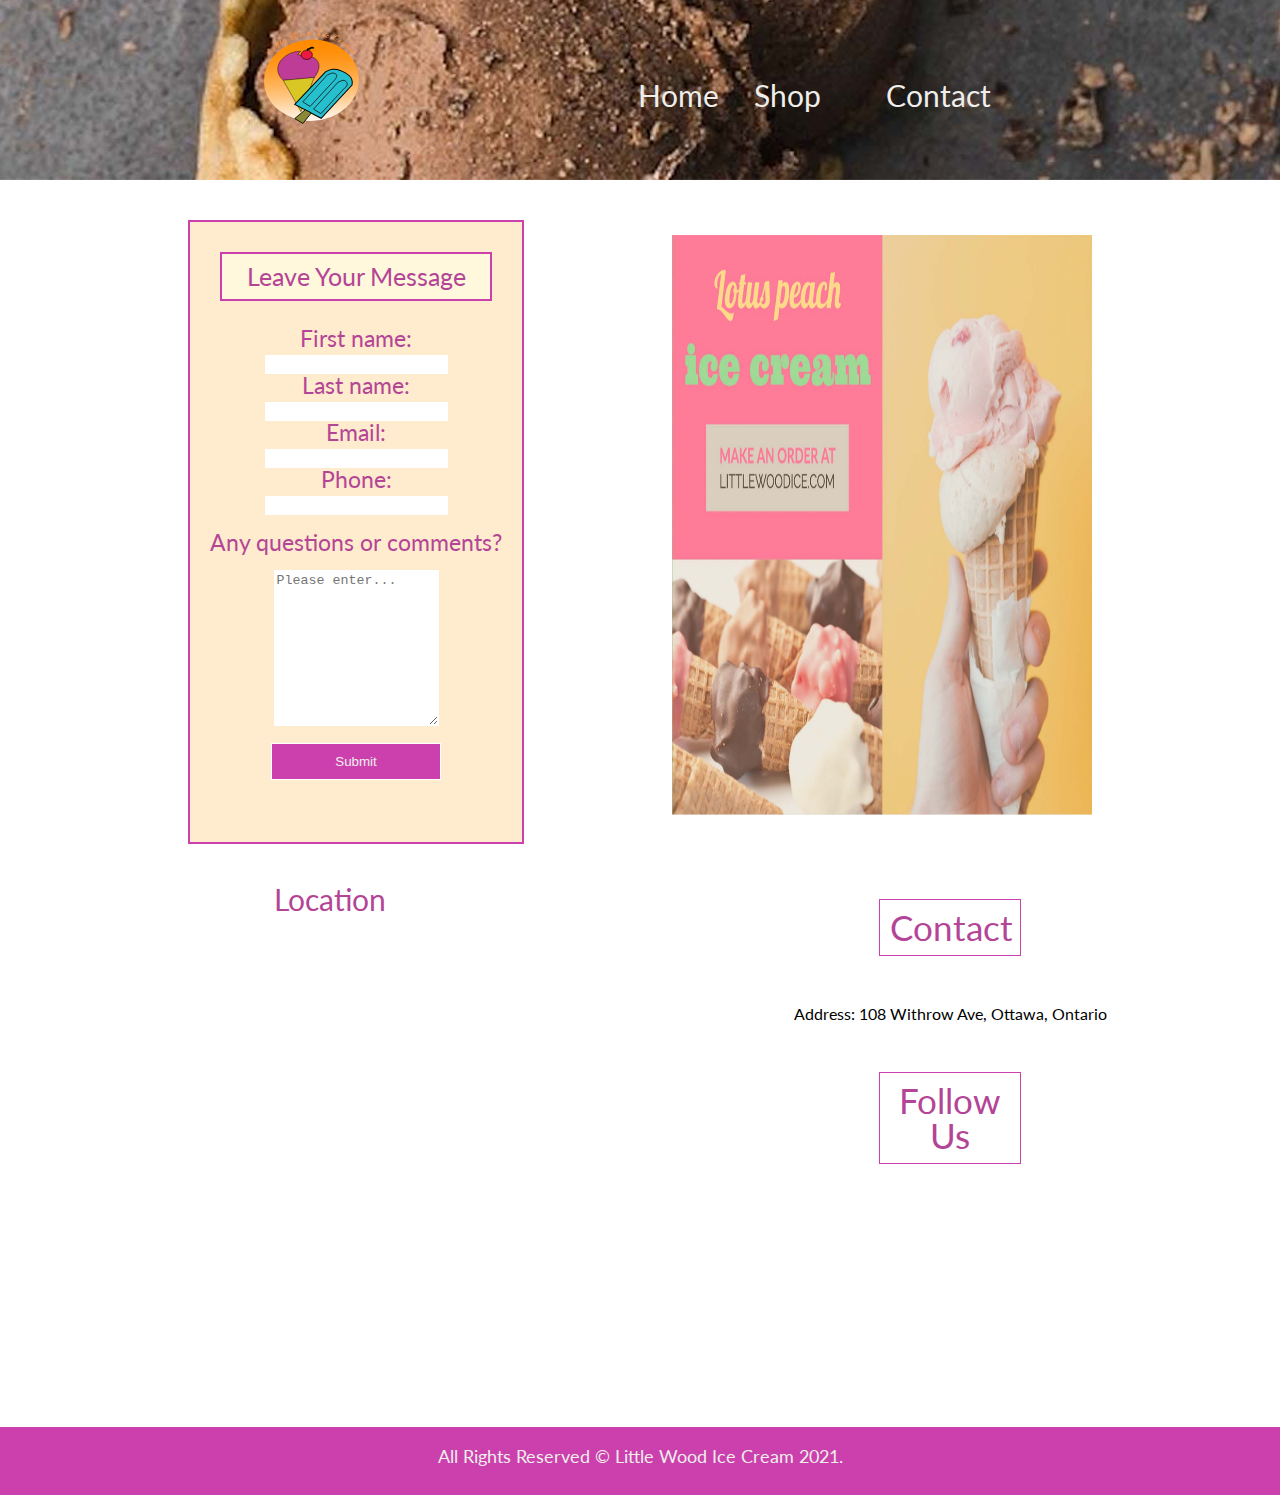
==== commit 4c791f6d: "changes size" ====
--- a/html/contact.html
+++ b/html/contact.html
@@ -23,7 +23,7 @@
           <ul class="list">
             <li class="home"><a href="../index.html">Home</a></li>
             <li class="shop"><a href="shop.html">Shop</a></li>
-            <li><a href="../html/contact.html">Contact</a></li> 
+            <li><a href="contact.html">Contact</a></li> 
             <li class="search">
               <a href="#"><i class="im im-magnifier" style="color:#F0EEEB;"></i></a>     
           </li>  
@@ -60,10 +60,12 @@
       <picture>
         <!--  responsive image -->
         <source srcset="../images/luto1920.jpg"
+        media="(min-width: 960px)">
+        <source srcset="../images/luto960.jpg"
                  media="(min-width: 720px)">
                    
-          <source srcset="../images/luto960.jpg"
-                  media="(max-width:719px)">   
+          <source srcset="../images/luto480.jpg"
+                  media="(min-width:480px)">   
   
           <img class="lutophoto" src="../images/luto.jpg" alt="luto ice">
              </picture>
--- a/css/main.css
+++ b/css/main.css
@@ -53,6 +53,37 @@
 body{
     font-family: 'Lato', sans-serif;
 }
+/* animations */
+/* logo */
+@keyframes move{
+    0%{ transform:rotateY(0deg);
+    }
+    50%{ transform:rotateY(180deg);
+  }
+    100%{ transform:rotateY(360deg);
+  }
+  }       
+.logo{
+    animation-name:move;
+    animation-duration: 3s;
+    animation-iteration-count: 1;
+    animation-direction: alternate;
+  }
+/* nav list */
+@keyframes shine {
+    0%{ opacity: 100%;}
+    25%{ opacity: 30%;}
+    50%{ opacity: 70%;}
+    75%{ opacity: 50%;}  
+    100%{ opacity: 0%;}
+  }
+.list:hover {
+      animation-name: shine;
+      transform: scale(1.5);
+      animation-iteration-count: 1;
+      animation-fill-mode: backwards;
+}
+
 /*************
  mobile screen 
  **************/
@@ -88,7 +119,10 @@
     font-size: 15px;
     text-decoration: none;
 }
-.shop,
+.shop{
+    padding-right: 20px;
+    padding-right: 20px;
+}
 .search{
     padding-left: 30px;   
 }
@@ -343,6 +377,9 @@
 .list{
     margin: 50px 10px 0 10px;
 }
+.shop{
+    padding-right: 30px;
+}
 .navigation{
     margin: 10px;
 }
@@ -607,6 +644,10 @@
 .list{
     padding-top: 20px;
 }
+.shop{
+    padding-right: 50px;
+    padding-left: 20px;
+}
 .list a{   
     color: #F0EEEB;
     font-size: 30px;
